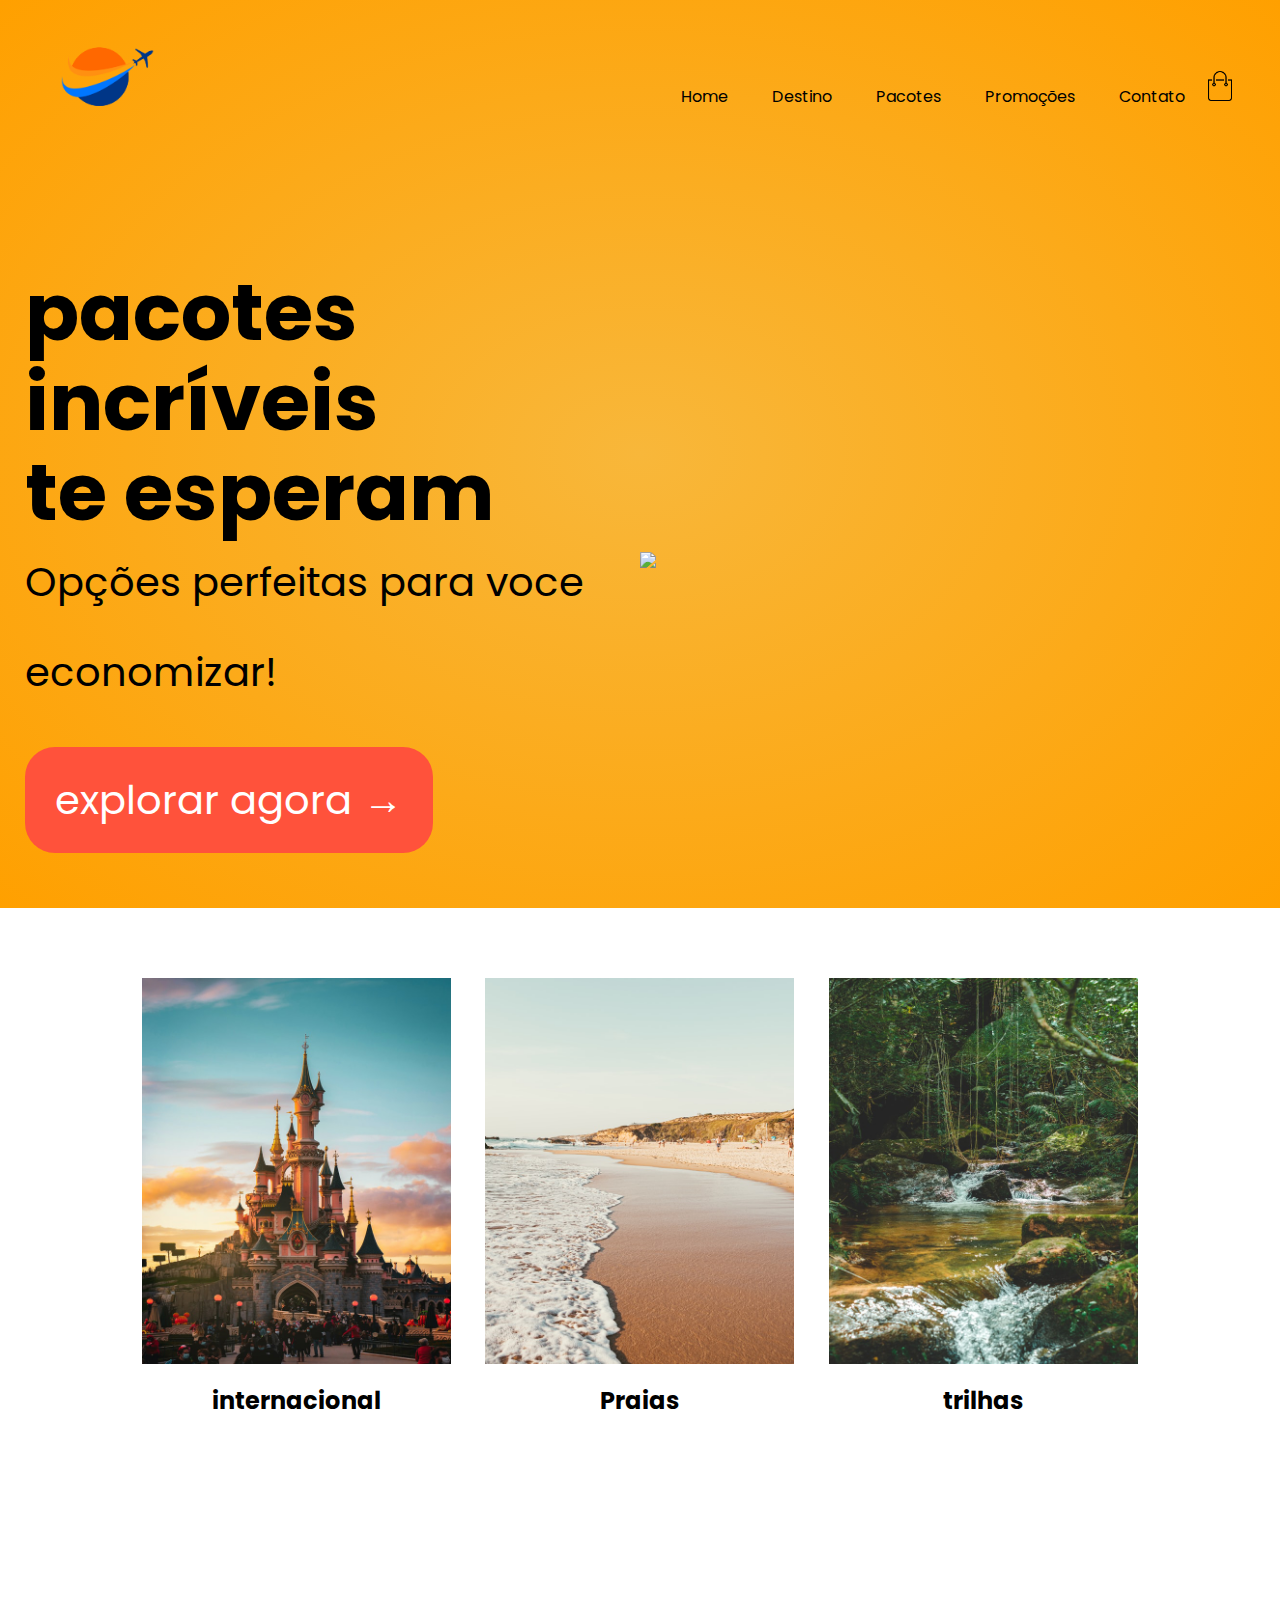
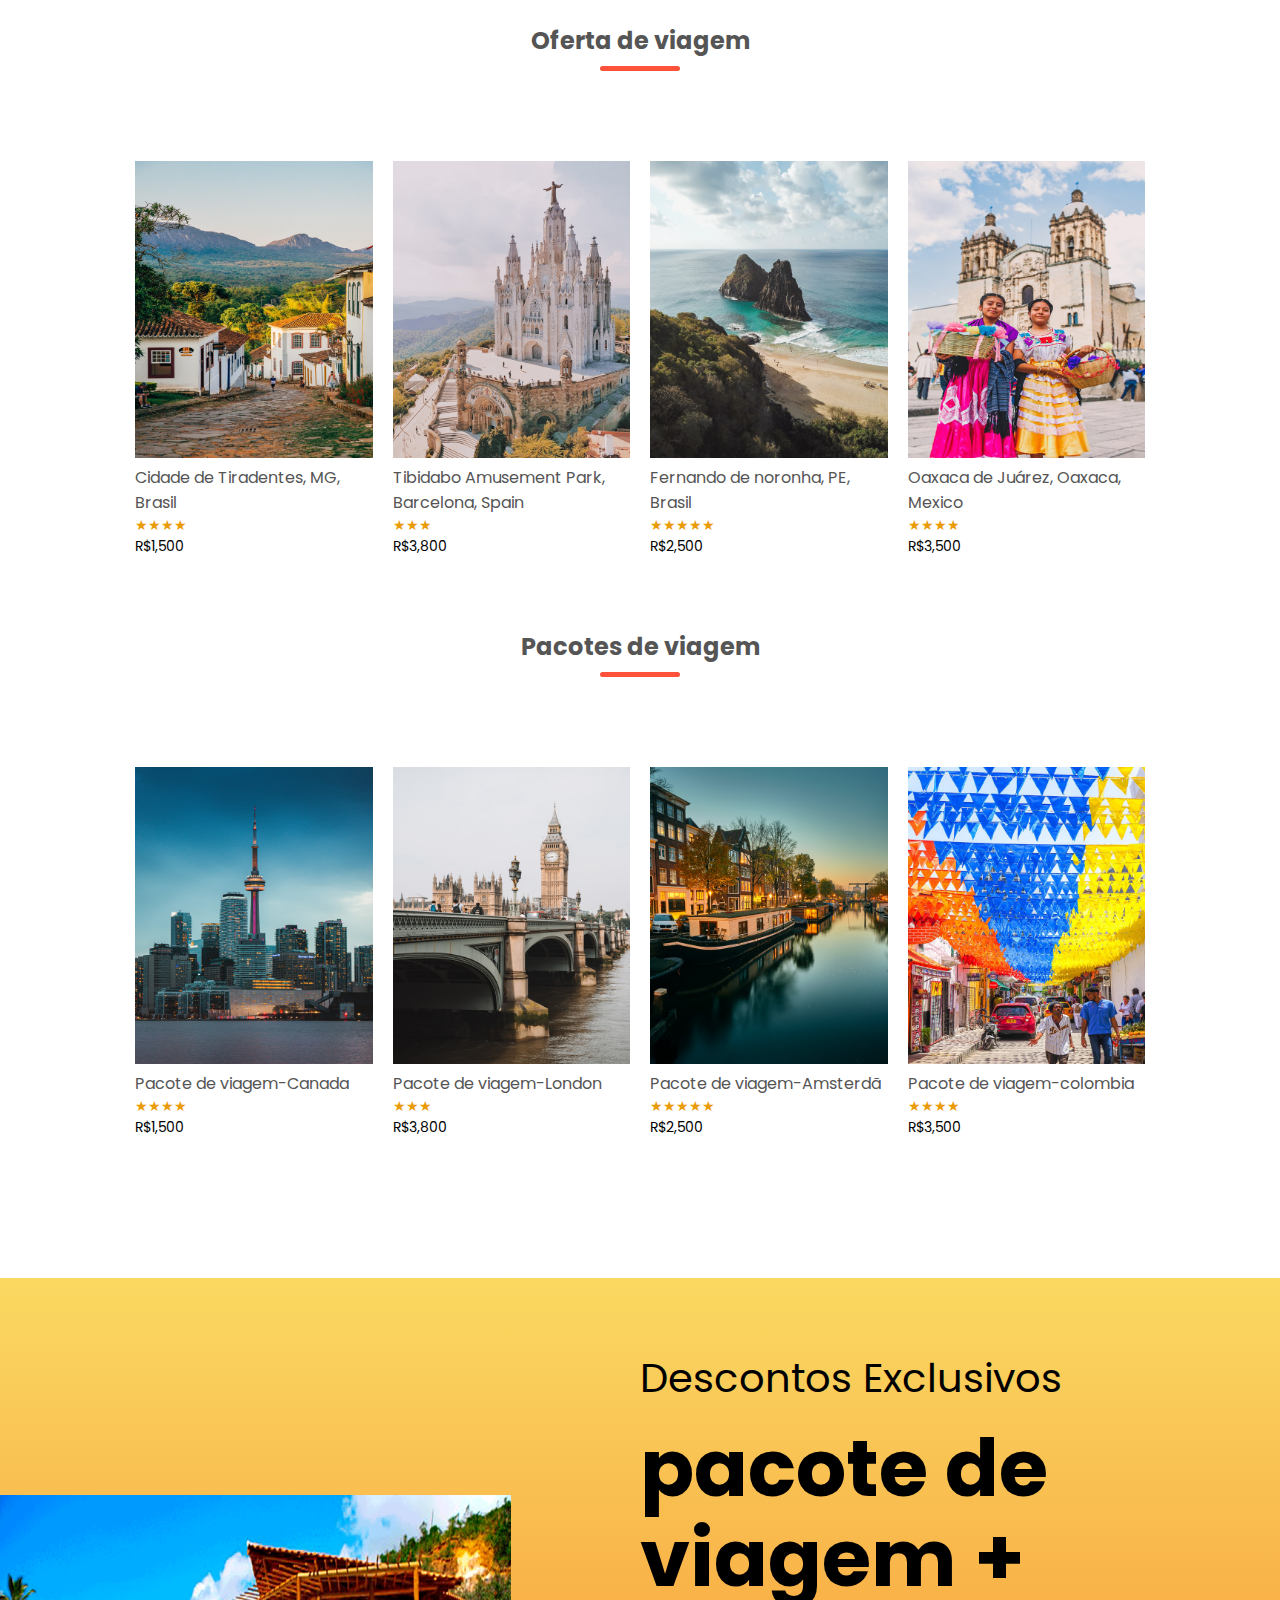
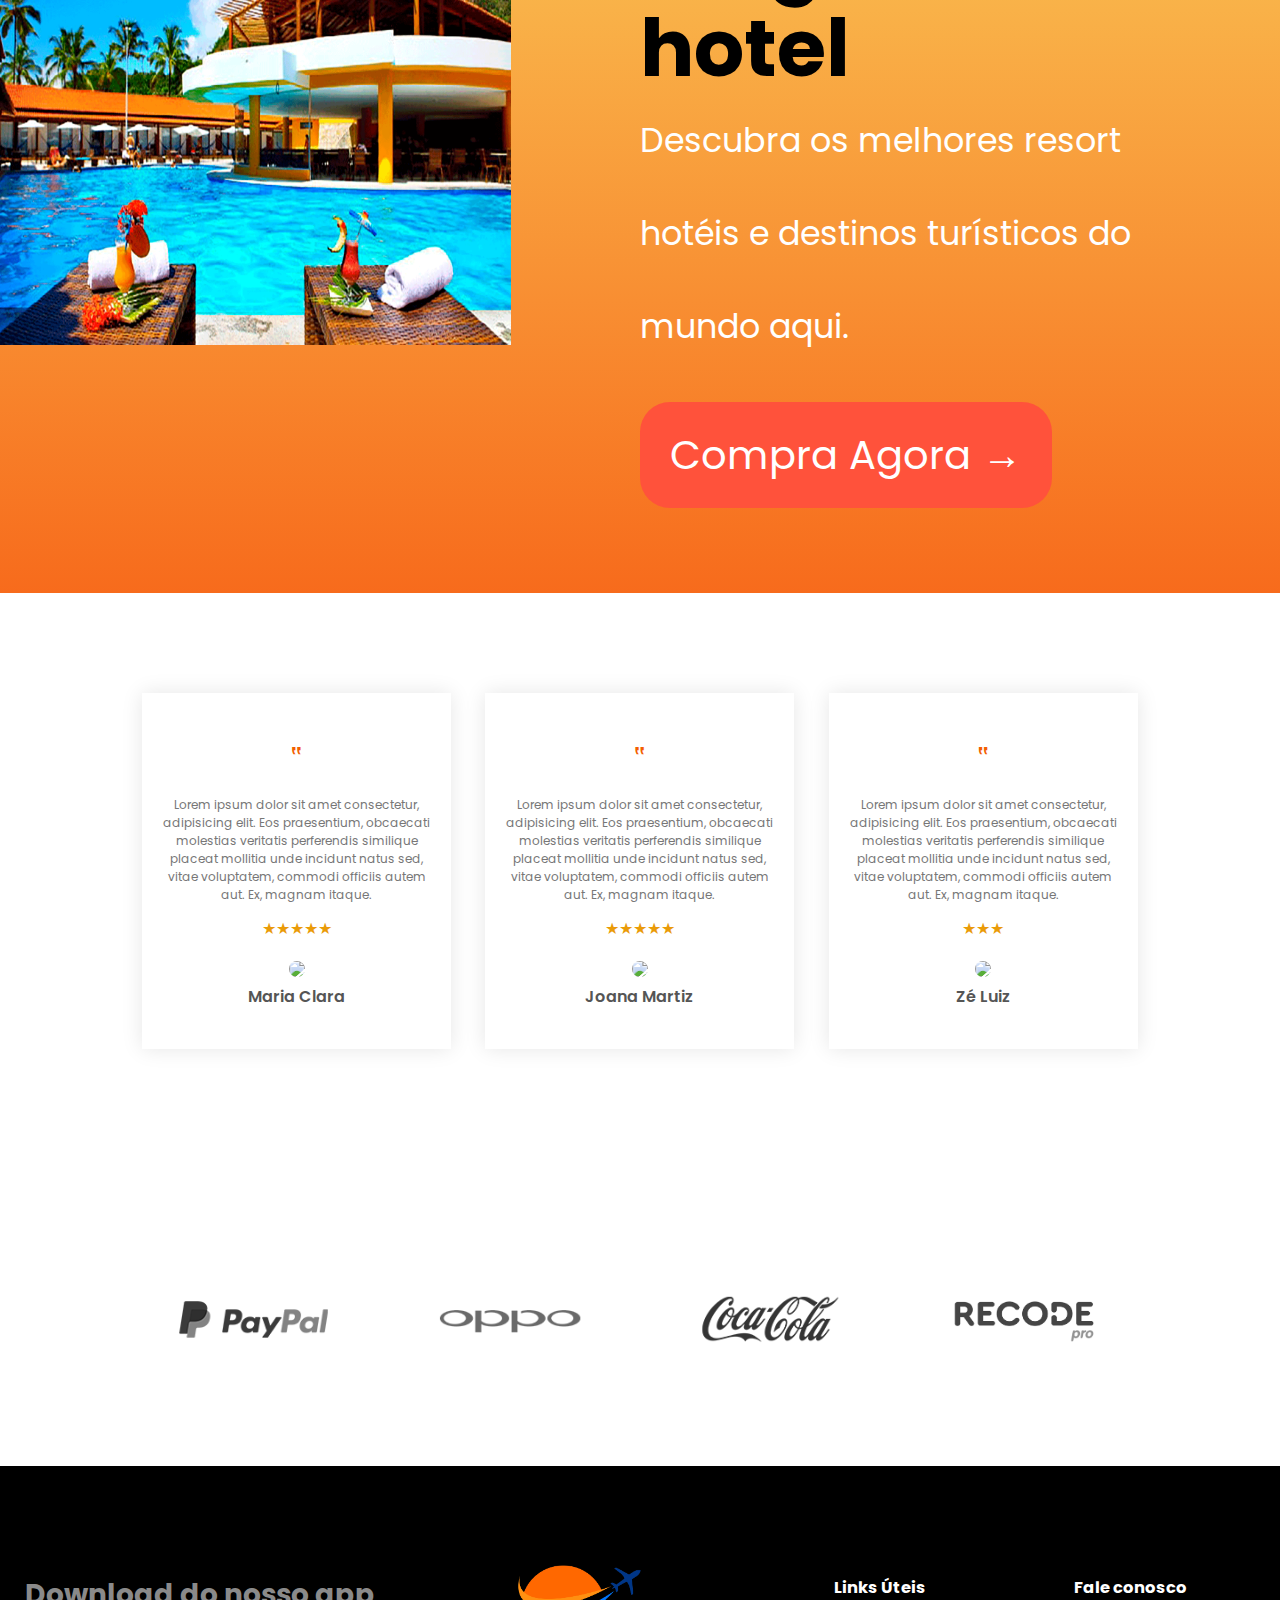
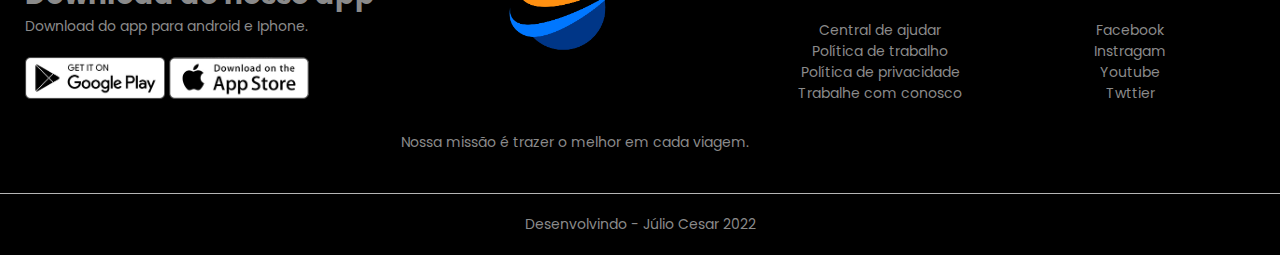
==== index.html @ cf822d42 "first commit" ====
<!DOCTYPE html>
<html lang="pt-br">
<head>
  <meta charset="UTF-8">
  <meta http-equiv="X-UA-Compatible" content="IE=edge">
  <meta name="viewport" content="width=device-width, initial-scale=1.0">
  <link rel="stylesheet" href="./css/style.css">
  <link href="https://fonts.googleapis.com/css2?family=Noto+Sans:wght@100;200&family=Poppins:wght@300;400;500;600;700&display=swap" rel="stylesheet">
  <link rel="stylesheet" href="https://cdn.jsdelivr.net/npm/@fortawesome/fontawesome-free@6.1.1/css/fontawesome.min.css">
  <link rel="stylesheet" href="https://stackpath.bootstrapcdn.com/bootstrap/4.1.3/css/bootstrap.min.css" integrity="sha384-MCw98/SFnGE8fJT3XwEOngsV7Zt27NXFoaoApmYm81iuXoPkFOJwJ8ERdknLPMO" crossorigin="anonymous">

  <title>Agência de viagem | vamos curti</title>
</head>
<body>
  <!--- navegador -->
  
  <div class="header">
      <div class="container">
        <div class="navbar">
          <div class="logo">
              <img src="./images//marca/logo2.png" alt="" width="125px">
          </div>
          <nav>
              <ul id="menuItens">
                  <li><a href="">Home</a></li>
                  <li><a href="">Destino</a></li>
                  <li><a href="">Pacotes</a></li>
                  <li><a href="">Promoções</a></li>
                  <li><a href="">Contato</a></li>
              </ul>
          </nav>
            <img src="./images/menu/cart.png" alt="" width="30px" height="30px">
            <img src="./images/menu/menu.png" class="menu-icon" onclick="menuToggle()">
        </div>
        <div class="row">
              <div class="col-2">
                  <h1>pacotes incríveis<br>te esperam</h1>
                  <p>Opções perfeitas para voce economizar!</p>
                  <a href="" class="btn">explorar agora &#8594;</a>
              </div>
              <div class="col-2">
                <img src="./images/categorias/viagem2.png">
              </div>
        </div>
      </div>
  </div>
         <!-- categorias -->
  <div class="categorias">
    <div class="small-container">
      <div class="row">
        <div class="col-3">
          <img src="./images/categorias/disney2.jpg">
          <h2 class="titulo2">internacional</h2>
        </div>
        <div class="col-3">
          <img src="./images/categorias/praia2.jpg">
          <h2 class="titulo2">Praias</h2>
        </div>
        <div class="col-3">
          <img src="./images/categorias/cachoeira.jpg">
          <h2 class="titulo2">trilhas</h2>
        </div>
      </div>
    </div>
  </div>
            <!-- produtos -->
  <div class="small-container">
      <h2 class="titulo">Oferta de viagem</h2>
        <div class="row">
            <div class="col-4">
              <img src="./images/prod/mg.jpg" alt="">
              <h4>Cidade de Tiradentes, MG, Brasil</h4>
                <div class="rating">
                  <p class="fa">&#9733;&#9733;&#9733;&#9733;</p>
                </div>
              <p>R$1,500</p>
            </div>
            <div class="col-4">
              <img src="./images/prod/B.jpg" alt="">
              <h4>Tibidabo Amusement Park, Barcelona, Spain</h4>
                <div class="rating">
                  <p class="fa">&#9733;&#9733;&#9733;</p>
                </div>
              <p>R$3,800</p>
          </div>
        <div class="col-4">
          <img src="./images/prod/FB.jpg" alt="">
          <h4> Fernando de noronha, PE, Brasil</h4>
            <div class="rating">
              <p class="fa">&#9733;&#9733;&#9733;&#9733;&#9733;</p>
            </div>
          <p>R$2,500</p>
      </div>
      <div class="col-4">
        <img src="./images/prod/mx.jpg" alt="">
        <h4> Oaxaca de Juárez, Oaxaca, Mexico</h4>
          <div class="rating">
            <p class="fa">&#9733;&#9733;&#9733;&#9733;</p>
          </div>
        <p>R$3,500</p>
      </div>
    </div>
          <!--pacotes de viagem-->
  <h2 class="titulo">Pacotes de viagem</h2>

  <div class="row">
        <div class="col-4">
          <img src="./images/pacote/canada.jpg" alt="">
          <h4>Pacote de viagem-Canada</h4>
            <div class="rating">
              <p class="fa">&#9733;&#9733;&#9733;&#9733;</p>
            </div>
          <p>R$1,500</p>
        </div>
        <div class="col-4">
          <img src="./images/pacote/londre.jpg" alt="">
          <h4>Pacote de viagem-London</h4>
            <div class="rating">
              <p class="fa">&#9733;&#9733;&#9733;</p>
            </div>
          <p>R$3,800</p>
        </div>
        <div class="col-4">
          <img src="./images/pacote/ams.jpg" alt="">
          <h4> Pacote de viagem-Amsterdã</h4>
            <div class="rating">
              <p class="fa">&#9733;&#9733;&#9733;&#9733;&#9733;</p>
            </div>
          <p>R$2,500</p>
        </div>
        <div class="col-4">
        <img src="./images/pacote/colo.jpg" alt="">
        <h4> Pacote de viagem-colombia</h4>
          <div class="rating">
            <p class="fa">&#9733;&#9733;&#9733;&#9733;</p>
          </div>
        <p>R$3,500</p>
        </div>    
  </div>
</div>
    <!---Ofestas-->
      <div class="offer">
            <div class="small-container">
                <div class="row">
                  <div class="col-2">
                    <img src="./images/ofertas/Porto-Seguro-Praia-Resort.png" class="offer-img">
                  </div>
                  <div class="col-2">
                    <p>Descontos Exclusivos</p>
                    <h1>pacote de viagem + hotel</h1>
                    <small>Descubra os melhores  resort hotéis e destinos turísticos do mundo aqui.</small>
                    <a href="" class="btn">Compra Agora &#8594;</a>
                  </div>
                </div>
            </div>
      </div>
         
      <!--- comentários -->

      <div class="cometario">
          <div class="small-container">
              <div class="row">
                  <div class="col-3">
                      <p class="aspa">	
                        &#8223;</p>
                      <p id="feedback">Lorem ipsum dolor sit amet consectetur, adipisicing elit. Eos praesentium, obcaecati molestias veritatis perferendis similique placeat mollitia unde incidunt natus sed, vitae voluptatem, commodi officiis autem aut. Ex, magnam itaque.</p>
                      <div class="rating">
                        <p class="fa">&#9733;&#9733;&#9733;&#9733;&#9733;</p>
                      </div>
                      <img src="./images/perfil/perfil1.jpg">
                      <h3>Maria Clara</h3>
                  </div>
                  <div class="col-3">
                      <p class="aspa">	
                        &#8223;</p>
                      <p id="feedback">Lorem ipsum dolor sit amet consectetur, adipisicing elit. Eos praesentium, obcaecati molestias veritatis perferendis similique placeat mollitia unde incidunt natus sed, vitae voluptatem, commodi officiis autem aut. Ex, magnam itaque.</p>
                      <div class="rating">
                        <p class="fa">&#9733;&#9733;&#9733;&#9733;&#9733;</p>
                      </div>
                      <img src="./images/perfil/perfil2.jpg">
                      <h3>Joana Martiz</h3>
                  </div>
                  <div class="col-3">
                    <p class="aspa">	
                      &#8223;</p>
                    <p id="feedback">Lorem ipsum dolor sit amet consectetur, adipisicing elit. Eos praesentium, obcaecati molestias veritatis perferendis similique placeat mollitia unde incidunt natus sed, vitae voluptatem, commodi officiis autem aut. Ex, magnam itaque.</p>
                    <div class="rating">
                      <p class="fa">&#9733;&#9733;&#9733;</p>
                    </div>
                    <img src="./images/perfil/perfil3.jpg">
                    <h3>Zé Luiz</h3>
                  </div>
              </div>
          </div>
      </div>

      <!---- marcas-->

      <div class="marcas">
          <div class="small-container">
              <div class="row">
                  <div class="col-5">
                    <img src="./images/marca/logo-paypal.png">
                  </div>
                  <div class="col-5">
                    <img src="./images/marca/logo-oppo.png">
                  </div>
                  <div class="col-5">
                    <img src="./images/marca/logo-coca-cola.png">
                  </div>
                  <div class="col-5">
                    <img src="./images/marca/recode.png">
                  </div>
              </div>
          </div>
      </div>

<!-- foot -->

      <div class="rodape">
          <div class="container">
              <div class="row">
                <div class="footer-col-1">
                  <h1>Download do nosso app</h1>
                  <p>Download do app para android e Iphone.</p>
                  <div class="app">
                    <img src="./images/marca/play-store.png">
                    <img src="./images/marca/app-store.png">
                  </div>
                </div>
                <div class="footer-col-2">
                  <img src="./images/marca/logo2.png">
                  <p>Nossa missão é trazer o melhor em cada viagem.</p>
                </div>
                <div class="footer-col-3">
                  <h3>Links Úteis</h3>
                  <ul>
                    <li>Central de ajudar</li>
                    <li>Política de trabalho</li>
                    <li>Política de privacidade</li>
                    <li>Trabalhe com conosco</li>
                  </ul>
                </div>
                <div class="footer-col-4">
                  <h3>Fale conosco</h3>
                  <ul>
                    <li>Facebook</li>
                    <li>Instragam</li>
                    <li>Youtube</li>
                    <li>Twttier</li>
                  </ul>
                </div>
              </div>
          </div>
          <hr>
           <p class="julio">Desenvolvindo - Júlio Cesar 2022</p>
      </div>
      <!---- JS - MENU-->
      <Script>
        var menuItens = document.getElementById("menuItens");

        menuItens.style.maxHeight = "0px"

        function menuToggle() {
            if(menuItens.style.maxHeight == "0px") {
              menuItens.style.maxHeight = "200px";
            }
            else {
              menuItens.style.maxHeight = "0px";
            }
        }
      </Script>
</body>
</html>
---- css/style.css ----
* {
  margin: 0;
  padding: 0;
  box-sizing: border-box;
  
}

body {
    font-family: 'Poppins', sans-serif;
    background: #ffffff;  

}

.navbar {
  display: flex;
  align-items: center;
  padding: 20px;
  
}

nav {
  flex: 1;
  text-align: right;
}

nav ul{
  display: inline-block;
  list-style-type: none;
}

nav ul li {
  display: inline-block;
  margin: 20px;
}

a {
  text-decoration: none;
  color: rgb(0, 0, 0);
}

p {
  color: rgb(0, 0, 0);
}

.container {
  max-width: 1300px;
  margin: auto;
  padding-left: 25px;
  padding-right: 25px;
}

.row {
  display: flex;
  align-items: center;
  flex-wrap: wrap;
  justify-content: space-around;
}

.col-2 {
  flex-basis: 50%;
  min-width: 300px;
}

.col-2 img {
  max-width: 100%;
  padding: 50px 0;
}

.col-2 {
  font-size: 40px;
  line-height: 90px;
  margin: 25px 0;
}

.btn {
  display: inline-block;
  background: #ff523b;
  color: #fff;
  padding: 8px 30px;
  margin: 30px 0;
  border-radius: 30px;
  transition: background 0.5s;
  
}

.btn:hover{
  background: #563434;
  
}

.header {
  background: radial-gradient(#F8B73A, #FFA000);
}

.header .row {
  margin-top: 70px;
}

.categorias {
  margin: 70px 0;
}

.col-3 {
  flex-basis: 30%;
  min-width: 250px;
  margin-bottom: 30px;
}

.col-3 img {
  width: 100%;
}

.small-container {
  max-width: 1080px;
  margin: auto;
  padding-left: 25px;
  padding-right: 25px;
}

.col-4 {
  flex-basis: 25%;
  padding: 10px;
  min-width: 200px;
  margin-bottom: 50px;
  transition: transform 0.5s;
}

.col-4 img {
  width: 100%;
}

.titulo {
  text-align: center;
  margin: 0 auto 80px;
  position: relative;
  line-height: 60px;
  color: #555;
}
.titulo2 {
  text-align: center;
  margin: 0 auto 80px;
  position: relative;
  line-height: 60px;
  color: rgb(0, 0, 0);
}

.titulo::after {
  content: '';
  background: #ff523b;
  width: 80px;
  height: 5px;
  border-radius: 5px;
  position: absolute;
  bottom: 0;
  left: 50%;
  transform: translateX(-50%);
}

h4 {
  color: #555;
  font-weight: normal;
}

.col-4 p {
  font-size: 14px;
}

.rating .fa {
  color: #ea9b08;
}

.col-4:hover {
  transform: translateY(-5px);
}
/*--------ofertas---------*/

.offer {
  background-color: #FAD961;
  background-image: linear-gradient(180deg, #FAD961 0%, #F76B1C 100%);

  margin-top: 80px;
  padding: 30px 0;
}

.col-2 .offer-img {
  
  max-width: 100%;
  padding: 40px 0;
  margin-left: -25%;
  
} 

small {
  color: rgb(255, 255, 255);
}


/*----------------- comentarios --------------------*/

.cometario {
  padding: 100px;
}

.cometario .col-3 {
  text-align: center;
  padding: 40px 20px;
  box-shadow: 0 0 20px 0 rgba(0,0,0,0.1);
  cursor: pointer;
  transition: transform 0.5s;
}

.cometario .col-3 img {
  width: 50px;
  margin-top: 20px;
  border-radius: 50%;
}

.cometario .col-3:hover {
  transform: translateY(-10px);
}

.aspa {
  font-size: 34px;
  color: #f35e00;
}

#feedback {
  font-size: 12px;
  margin: 12px 0;
  color: #777;
}

.cometario .col-3 h3 {
  font-weight: 600;
  color: #555;
  font-size: 16px;
}

.marcas {
  margin: 100px 0;
}

.col-5 {
  width: 160px;
}
.col-5 img {
  width: 100%;
  cursor: pointer;
  filter: grayscale(100%);
}

.col-5 img:hover {
  filter: grayscale(0);
}

/*------- rodape ---------------- */

.rodape {
  background: #000;
  color: #8a8a8a;
  font-size: 14px;
  padding: 60px 0 20px;

}

.rodape p {
  color: #8a8a8a;
}

.rodape h3 {
  color: #fff;
  margin-bottom: 20px;
}

.footer-col-1, .footer-col-2, .footer-col-3, .footer-col-4 {
    min-width: 250px;
    margin-bottom: 20px;
}

.footer-col-1 {
 flex-basis: 30%;
}

.footer-col-2 {
  flex: 1;
  text-align: center;
 }

 .footer-col-2 img {
  width: 180px;
  margin-bottom: 20px;
 }

 .footer-col-3, .footer-col-4 {
   flex-basis: 12%;
   text-align: center;
 }

 ul {
  list-style-type: none;
 }

 .app {
  margin-top: 20px;
 }

 .app img {
  width: 140px;
 }

 .rodape hr {
  border: none;
  background: #b5b5b5;
  height: 1px;
  margin: 20px 0;

 }
 .julio {
  text-align: center;
 }

 .menu-icon{
  width: 28px;
  margin-left: 20px;
  display: none;
 }
 /*-------------------- media query no menu -------------------*/

 @media only screen and (max-width: 800px) {

      nav ul {
        position: absolute;
        top: 70px;
        left: 0;
        background: #333;
        width: 100%;
        overflow: hidden;
        transition: max-height 0.5s;
      }

      nav ul li {
          display: block;
          margin-right: 50px;
          margin-top: 10px;
          margin-bottom: 10px;
      }

      nav ul li a {
        color: #fff;
      }

      .menu-icon {
        display: block;
        cursor: pointer;
      }
 }

 @media only screen and (max-width: 800px) {
   .row {
      text-align: center;
   }

   .col-2, .col-3, .col-4 {
      flex-basis: 100%;
   }
 }
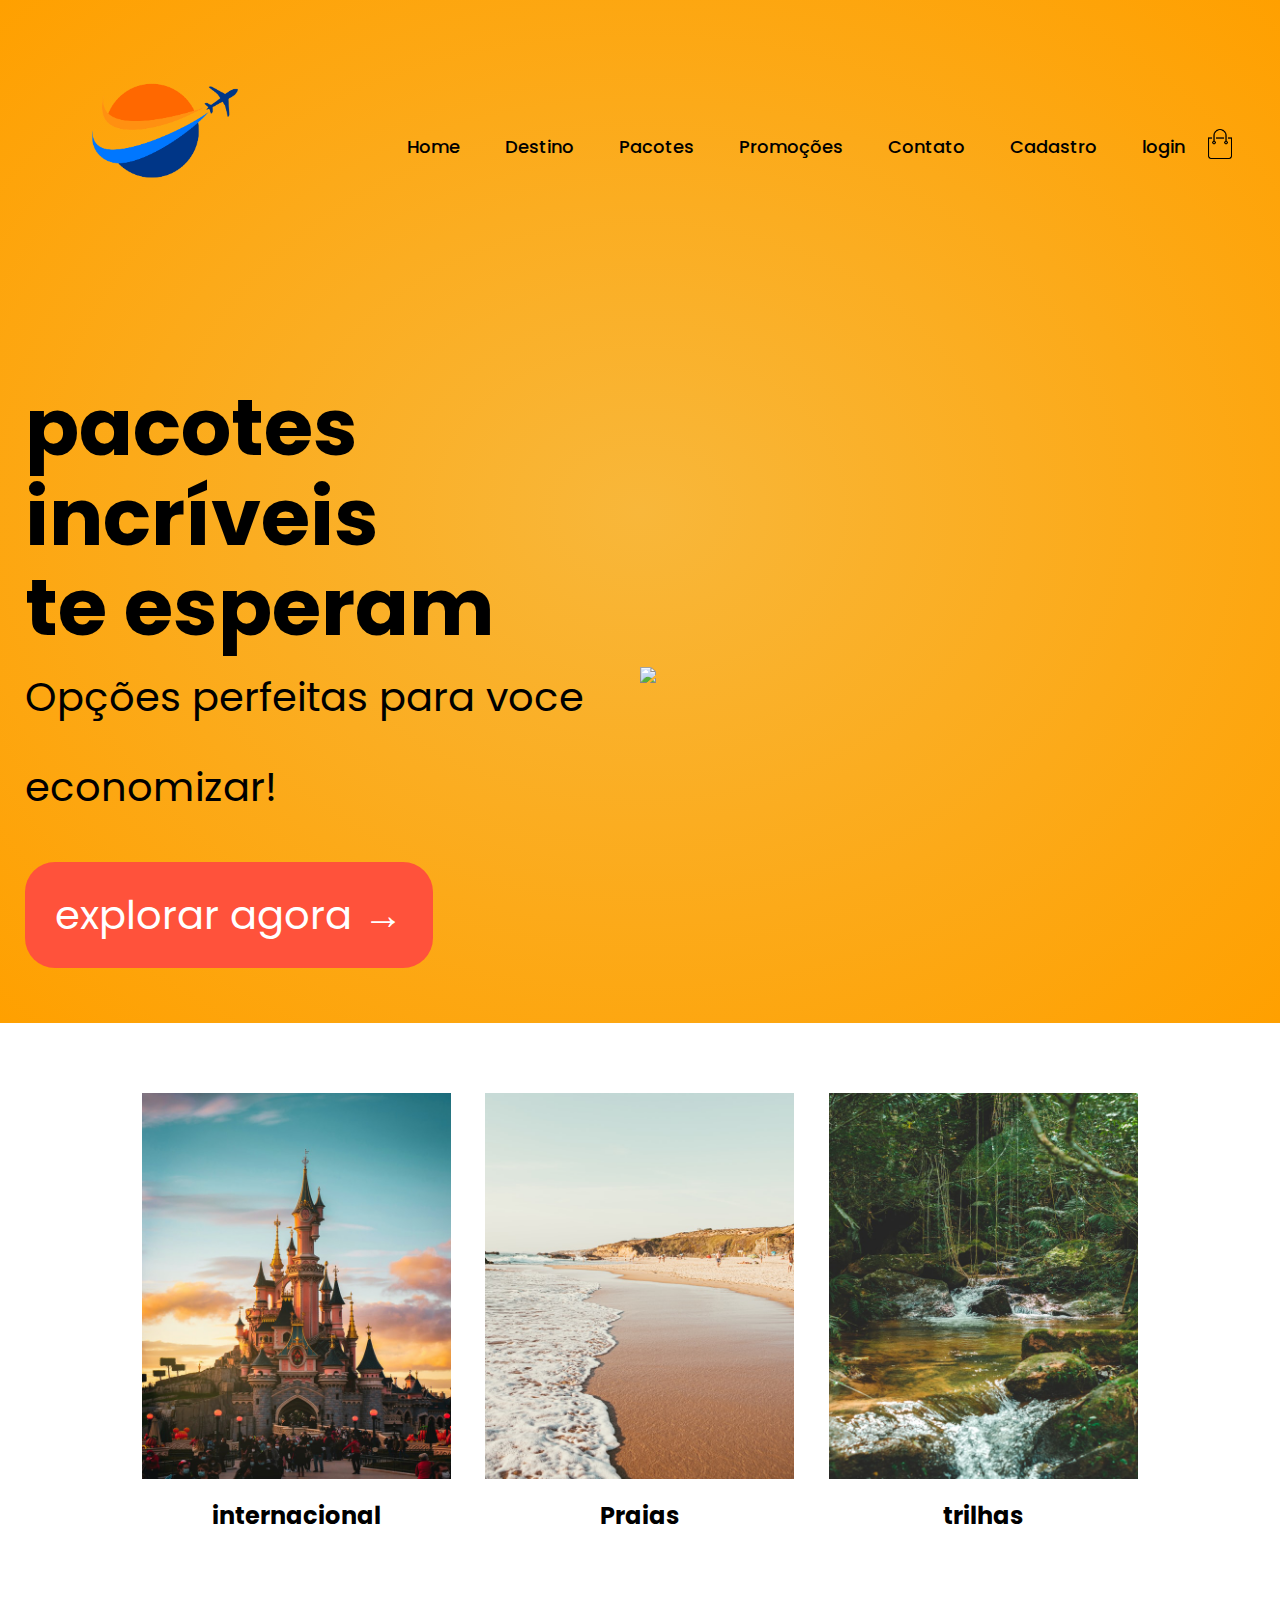
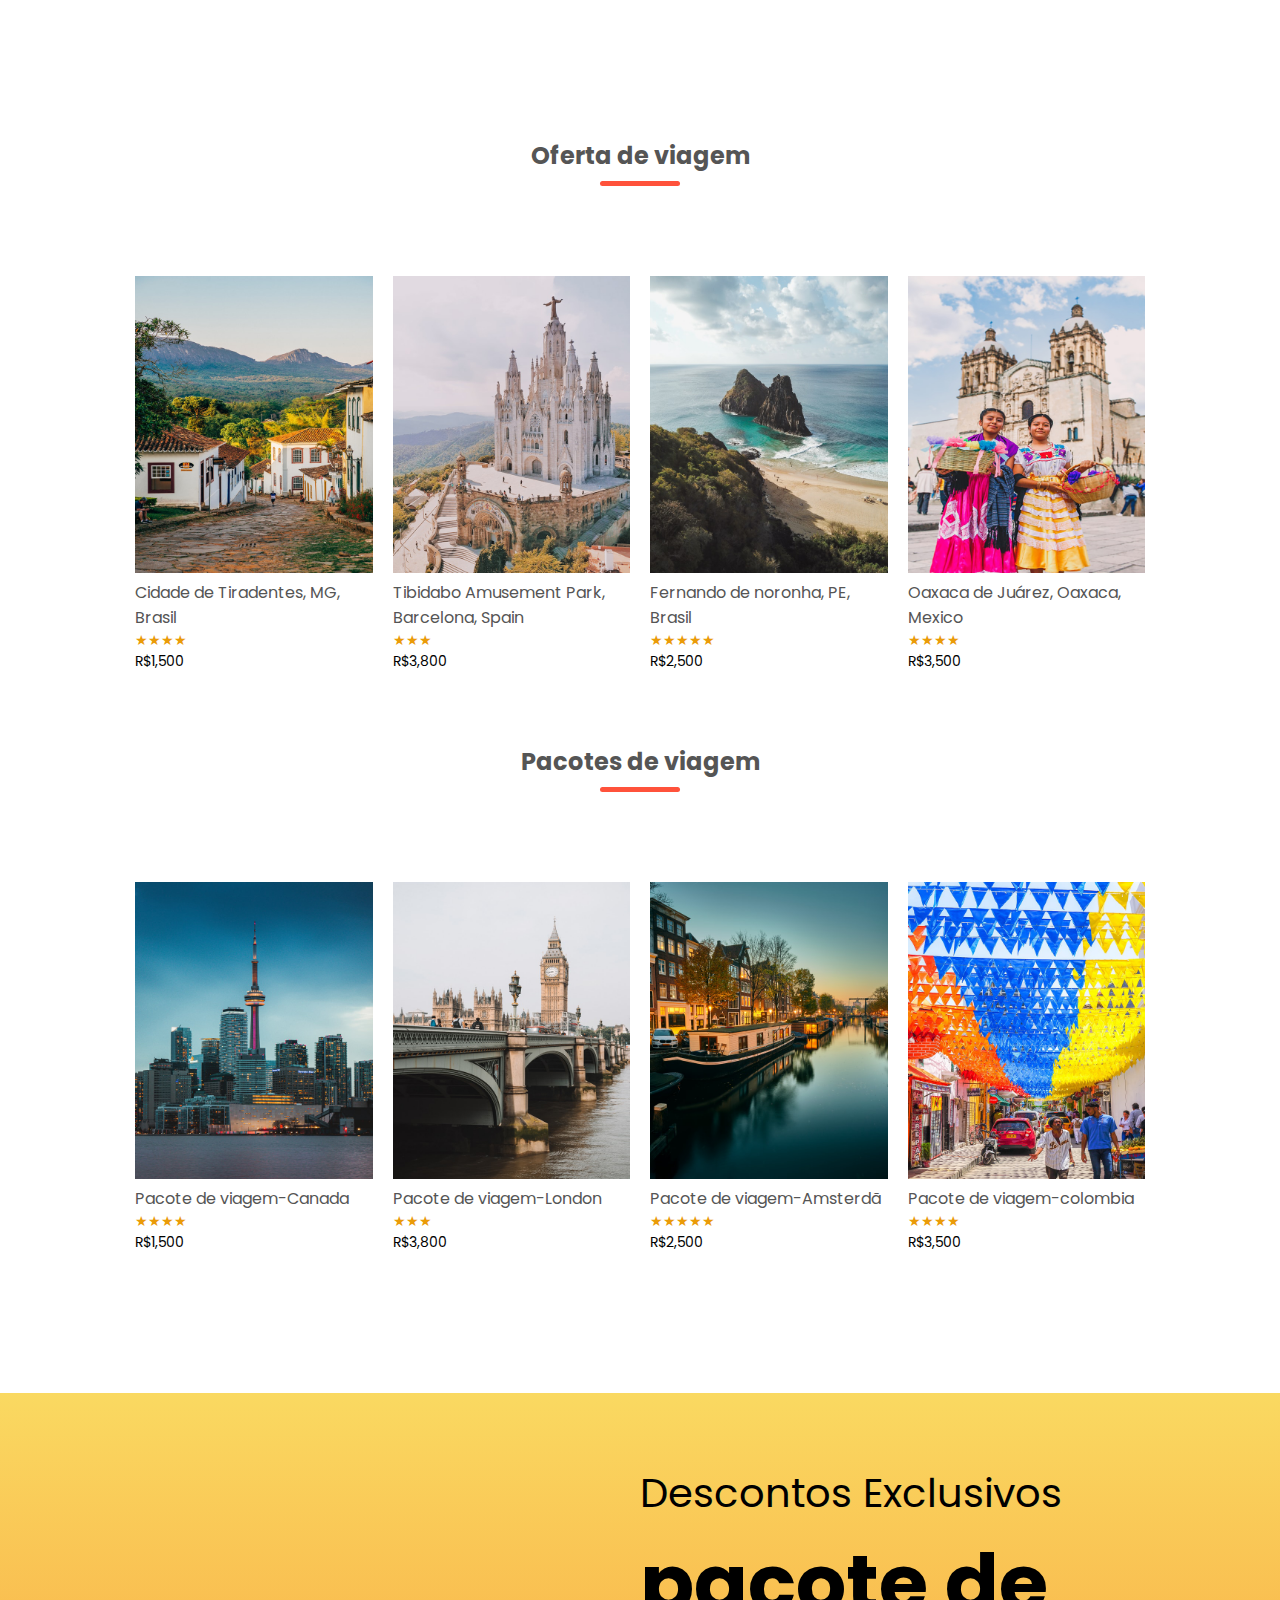
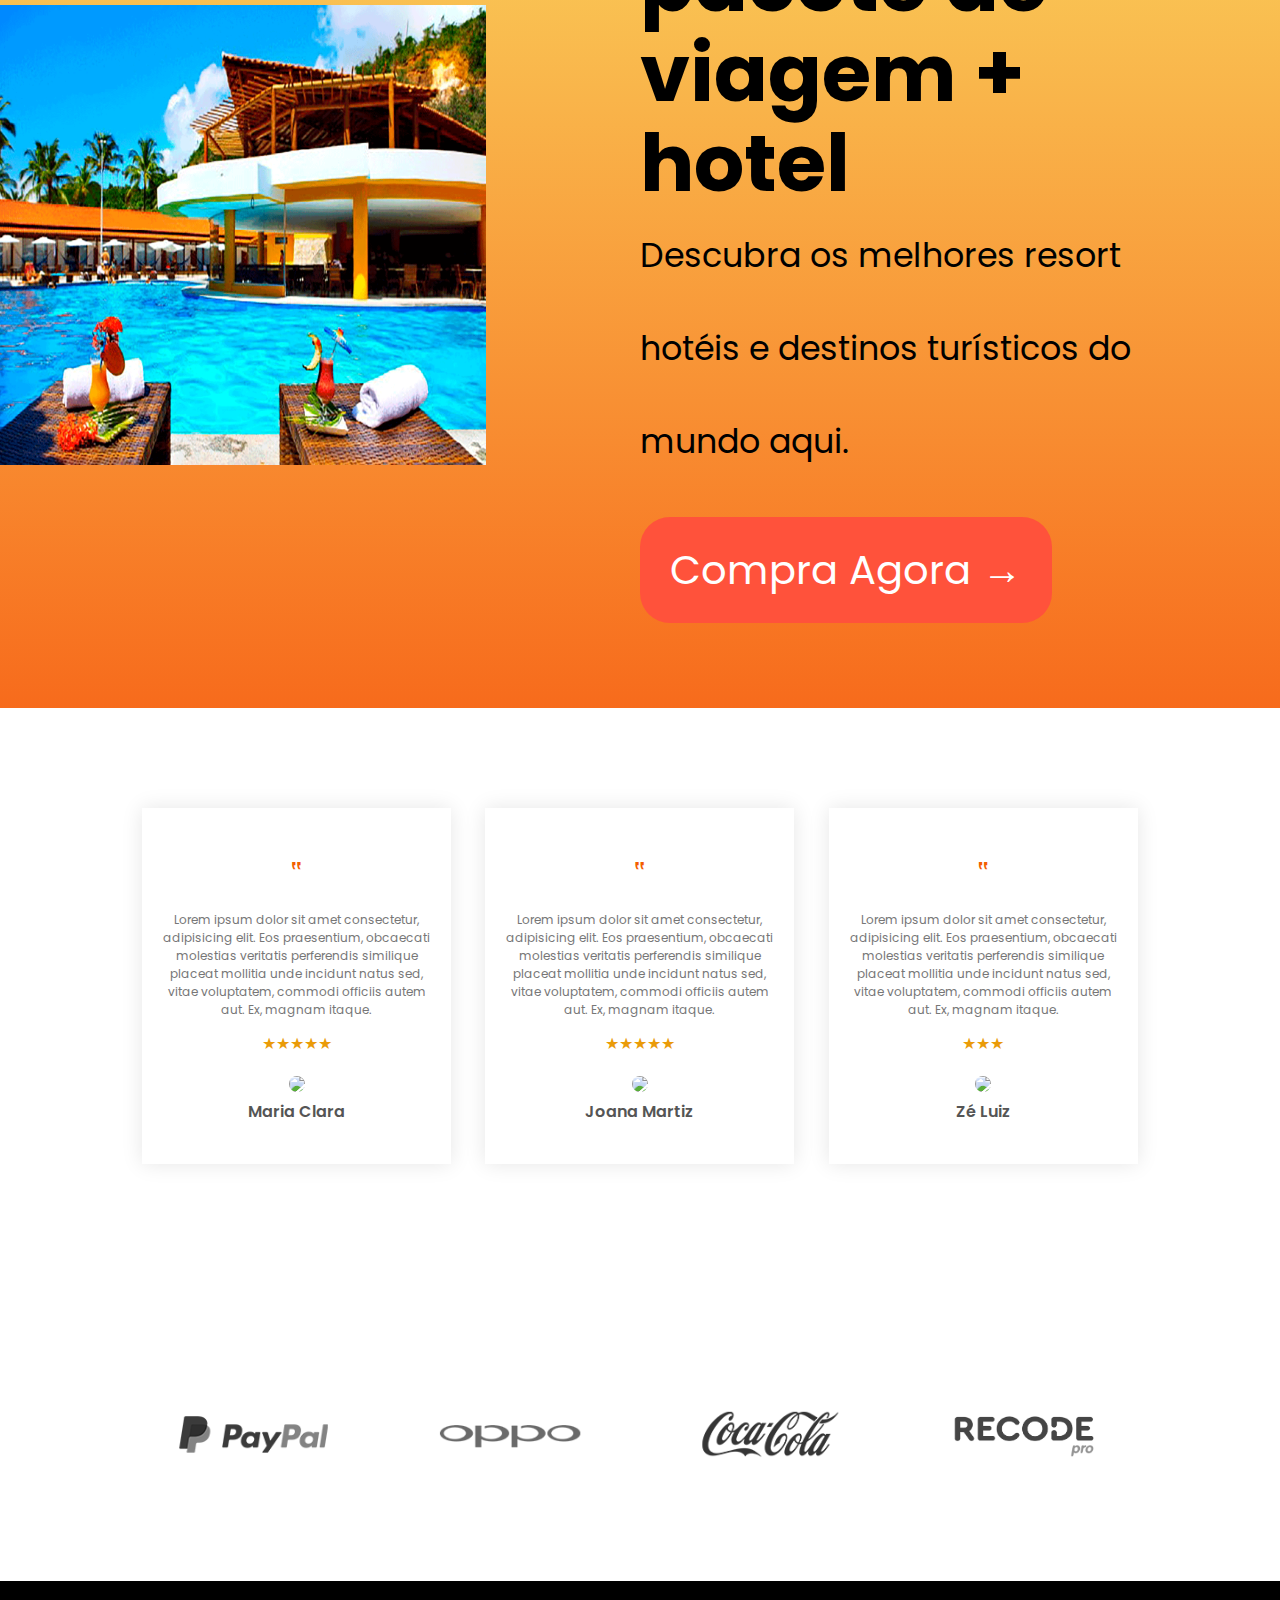
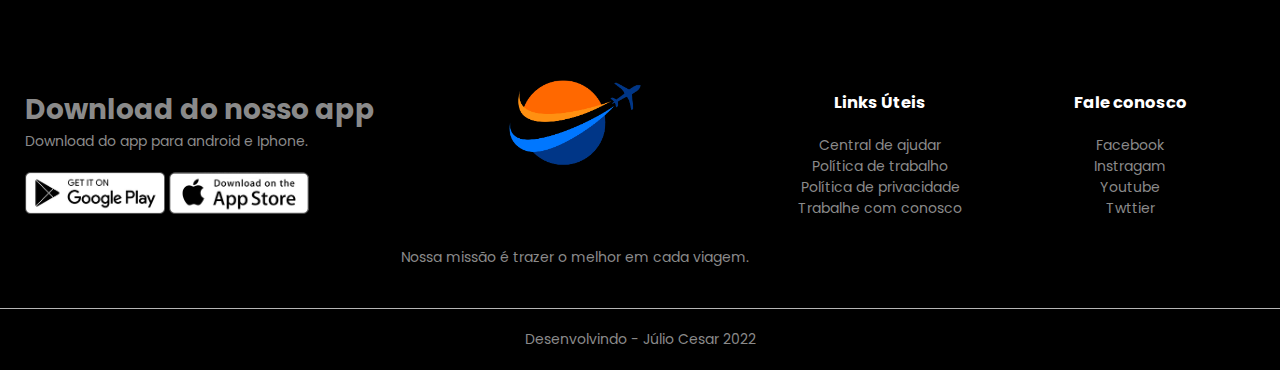
==== commit cb0f1a2d: "mudança no _ html e css_ 17/09/22" ====
--- a/index.html
+++ b/index.html
@@ -18,7 +18,7 @@
       <div class="container">
         <div class="navbar">
           <div class="logo">
-              <img src="./images//marca/logo2.png" alt="" width="125px">
+              <img src="./images//marca/logo2.png" alt="" width="200px">
           </div>
           <nav>
               <ul id="menuItens">
@@ -27,6 +27,8 @@
                   <li><a href="">Pacotes</a></li>
                   <li><a href="">Promoções</a></li>
                   <li><a href="">Contato</a></li>
+                  <li><a href="./cadastro.html" target="_blank" rel="noopener noreferrer">Cadastro</a></li>
+                  <li><a href="">login</a></li>
               </ul>
           </nav>
             <img src="./images/menu/cart.png" alt="" width="30px" height="30px">
@@ -143,7 +145,7 @@
             <div class="small-container">
                 <div class="row">
                   <div class="col-2">
-                    <img src="./images/ofertas/Porto-Seguro-Praia-Resort.png" class="offer-img">
+                    <img src="./images/ofertas/Porto-Seguro-Praia-Resort.png" class="offer-img" width="520" height="560">
                   </div>
                   <div class="col-2">
                     <p>Descontos Exclusivos</p>
--- a/css/style.css
+++ b/css/style.css
@@ -17,10 +17,16 @@
   padding: 20px;
   
 }
+.logo {
+  margin: 20px;
+}
 
 nav {
   flex: 1;
   text-align: right;
+  font-weight: 500;
+  margin-bottom: 15px;
+  font-size: 18px;
 }
 
 nav ul{
@@ -84,7 +90,7 @@
 }
 
 .btn:hover{
-  background: #563434;
+  background: #0fdf7e;
   
 }
 
@@ -184,14 +190,12 @@
 
 .col-2 .offer-img {
   
-  max-width: 100%;
-  padding: 40px 0;
-  margin-left: -25%;
+  margin-left: -30%;
   
 } 
 
 small {
-  color: rgb(255, 255, 255);
+  color: rgb(0, 0, 0);
 }
 
 
